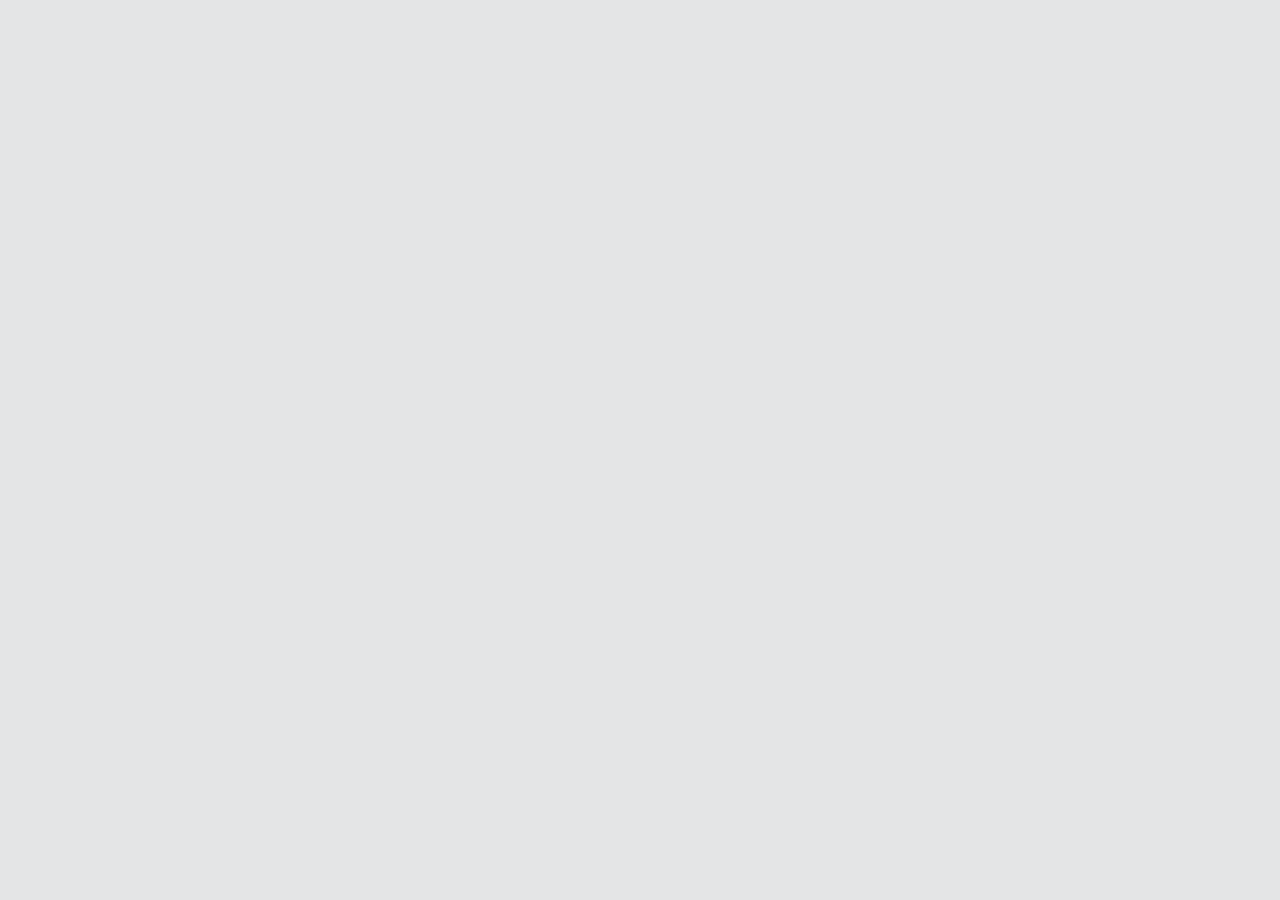
==== index.html @ 533032da "Auto-generated commit" ====
<!--
* CoreUI - Free Angular 9 Admin Template
* @version v2.9.0
* @link https://coreui.io/angular/
* Copyright (c) 2017-2020 creativeLabs Łukasz Holeczek
* Licensed under MIT (https://coreui.io/license)
-->
<!doctype html>
<html>
<head>
  <base href="https://diokudori.github.io/amegid">  <meta charset="utf-8">
  <meta http-equiv="X-UA-Compatible" content="IE=edge">
  <meta name="viewport" content="width=device-width, initial-scale=1, shrink-to-fit=no">
  <meta name="description" content="CoreUI - Free Angular Admin Template">
  <meta name="author" content="Łukasz Holeczek">
  <meta name="keyword" content="Bootstrap,Admin,Template,Free,Angular,Dashboard,Typescript">
	<link rel="shortcut icon" href="assets/favicon.ico">
	<title>CoreUI - Free Angular Admin Template</title>
  <!-- Global site tag (gtag.js) - Google Analytics -->
  <script async src="https://www.googletagmanager.com/gtag/js?id=UA-118965717-3"></script>
  <script>
    window.dataLayer = window.dataLayer || [];
    function gtag(){dataLayer.push(arguments);}
    gtag('js', new Date());
    // Shared ID
    gtag('config', 'UA-118965717-3');
    // Angular ID
    gtag('config', 'UA-118965717-4');
  </script>
  <link href="https://fonts.googleapis.com/css?family=Roboto:300,400,500&display=swap" rel="stylesheet">
  <link href="https://fonts.googleapis.com/icon?family=Material+Icons" rel="stylesheet">
<link rel="stylesheet" href="styles.493bf2e25addb114aa0d.css"></head>
<body class="app mat-typography">
  <!-- App Loading... -->
<script src="runtime.ef0ef3c5005280c26759.js" defer></script><script src="polyfills-es5.237f734fda5fe9d99cc0.js" nomodule defer></script><script src="polyfills.97abc11575975278817c.js" defer></script><script src="scripts.2452bfb756a1e25d7cf9.js" defer></script><script src="main.595f252dcfe69519c06d.js" defer></script></body>
</html>
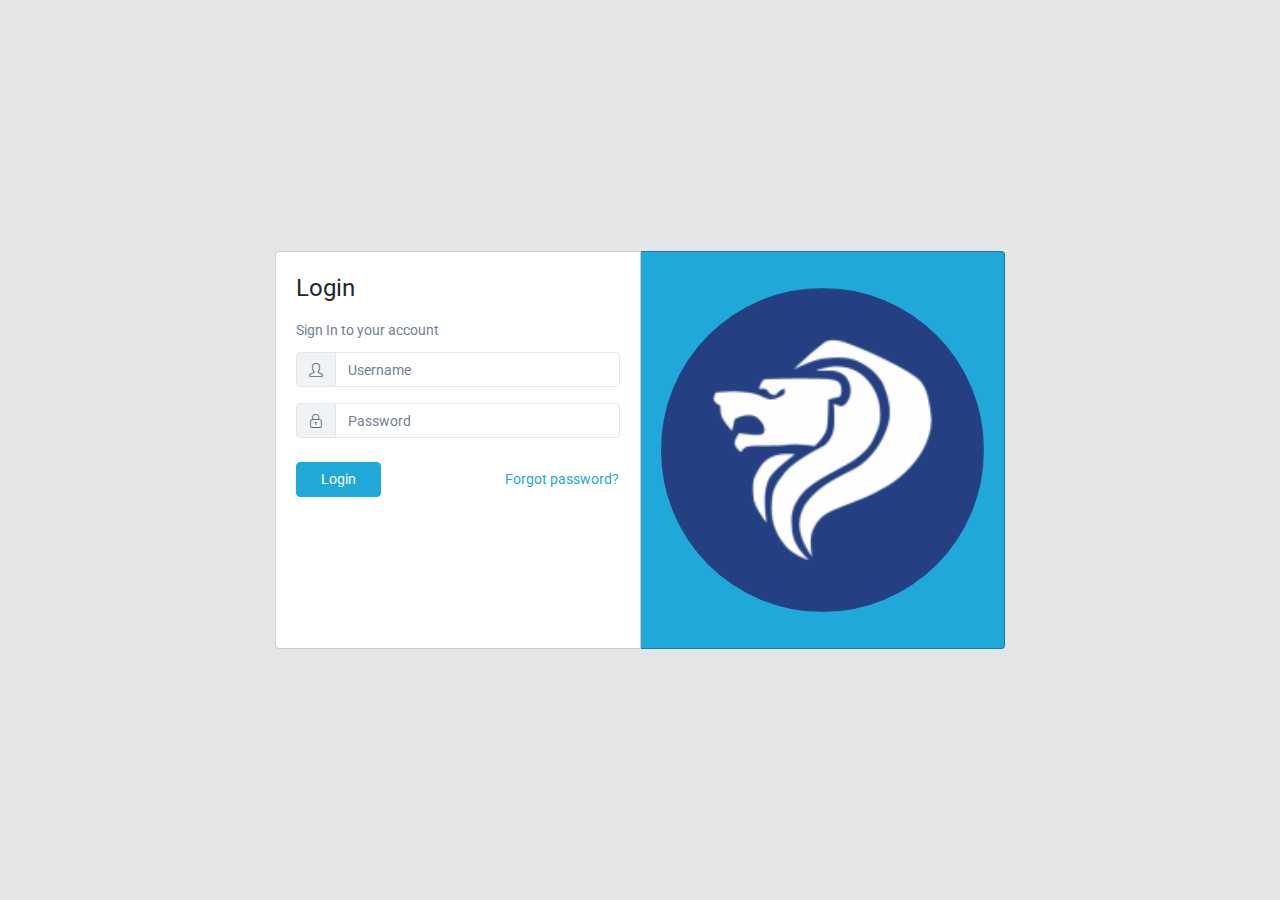
==== commit 34919104: "Auto-generated commit" ====
--- a/index.html
+++ b/index.html
@@ -8,7 +8,8 @@
 <!doctype html>
 <html>
 <head>
-  <base href="https://diokudori.github.io/amegid">  <meta charset="utf-8">
+  <base href="./">
+  <meta charset="utf-8">
   <meta http-equiv="X-UA-Compatible" content="IE=edge">
   <meta name="viewport" content="width=device-width, initial-scale=1, shrink-to-fit=no">
   <meta name="description" content="CoreUI - Free Angular Admin Template">
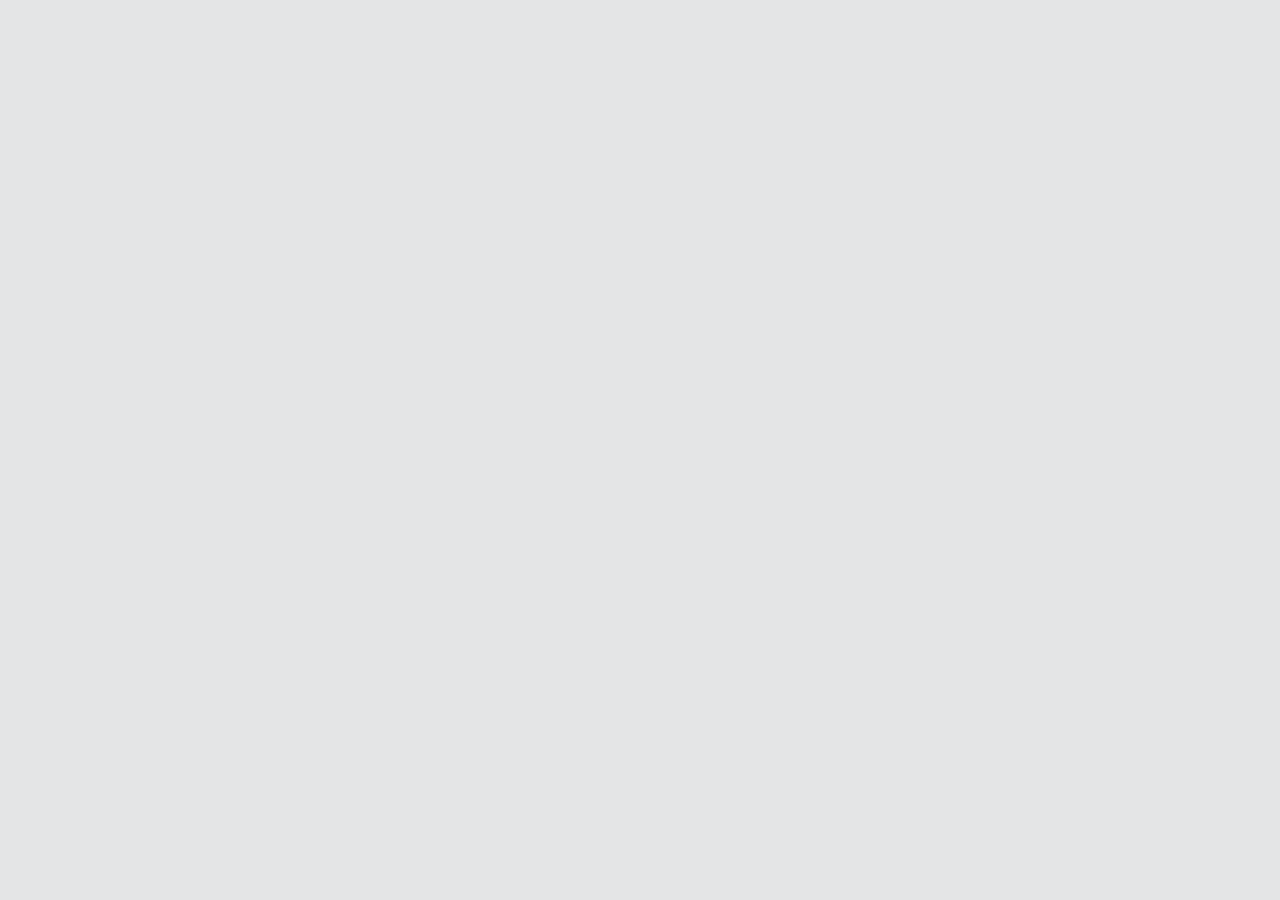
==== commit e6458fb8: "Auto-generated commit" ====
--- a/index.html
+++ b/index.html
@@ -8,7 +8,7 @@
 <!doctype html>
 <html>
 <head>
-  <base href="./">
+  <base href="https://diokudori.github.io/amegid/">
   <meta charset="utf-8">
   <meta http-equiv="X-UA-Compatible" content="IE=edge">
   <meta name="viewport" content="width=device-width, initial-scale=1, shrink-to-fit=no">
@@ -30,8 +30,12 @@
   </script>
   <link href="https://fonts.googleapis.com/css?family=Roboto:300,400,500&display=swap" rel="stylesheet">
   <link href="https://fonts.googleapis.com/icon?family=Material+Icons" rel="stylesheet">
-<link rel="stylesheet" href="styles.493bf2e25addb114aa0d.css"></head>
+<link rel="stylesheet" href="https://diokudori.github.io/amegid/styles.493bf2e25addb114aa0d.css"></head>
 <body class="app mat-typography">
   <!-- App Loading... -->
-<script src="runtime.ef0ef3c5005280c26759.js" defer></script><script src="polyfills-es5.237f734fda5fe9d99cc0.js" nomodule defer></script><script src="polyfills.97abc11575975278817c.js" defer></script><script src="scripts.2452bfb756a1e25d7cf9.js" defer></script><script src="main.595f252dcfe69519c06d.js" defer></script></body>
+<script src="https://diokudori.github.io/amegid/runtime.ef0ef3c5005280c26759.js" defer></script>
+<script src="https://diokudori.github.io/amegid/polyfills-es5.237f734fda5fe9d99cc0.js" nomodule defer></script>
+<script src="https://diokudori.github.io/amegid/polyfills.97abc11575975278817c.js" defer></script>
+<script src="https://diokudori.github.io/amegid/scripts.2452bfb756a1e25d7cf9.js" defer></script>
+<script src="https://diokudori.github.io/amegid/main.595f252dcfe69519c06d.js" defer></script></body>
 </html>
